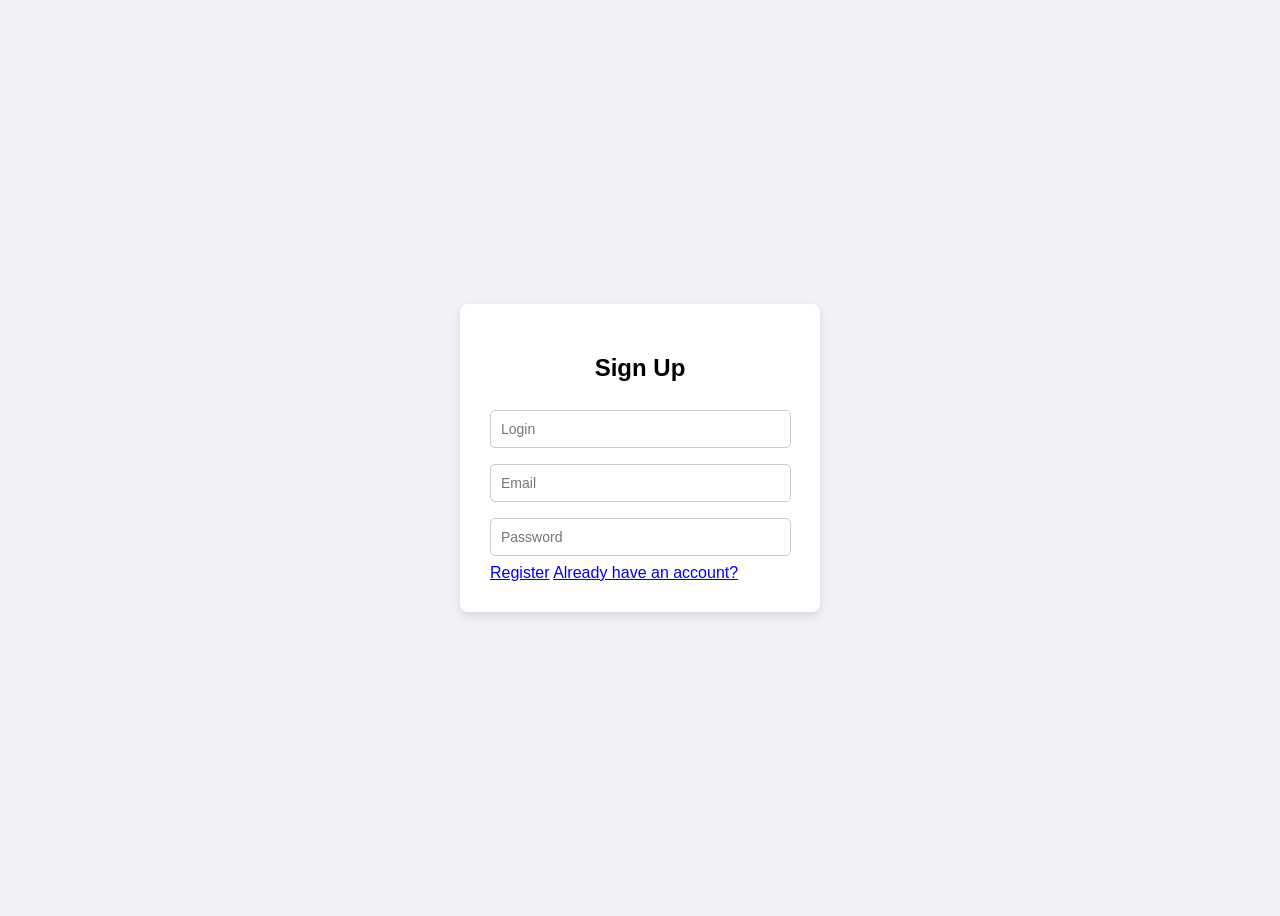
==== index.html @ b164babf "Modify registration form in index.html Updated the registration form to use a link for submission in" ====
<!DOCTYPE html>
<html lang="en">
<head>
    <meta charset="UTF-8">
    <meta name="viewport" content="width=device-width, initial-scale=1.0">
    <title>Sign Up</title>
    <link rel="stylesheet" href="https://fonts.googleapis.com/css2?family=Material+Symbols+Outlined">
    <link rel="stylesheet" href="reg.css">
</head>
<body>
    <div class="signin-box">
        <h2>Sign Up</h2>
        <form action="main.html" method="get">
            <input type="text" placeholder="Login" required>
            <input type="email" placeholder="Email" required>
            <input type="password" placeholder="Password" required>
            <a href="main.html" class="btn">Register</a>
            <a href="signin.html">Already have an account?</a>
        </form>
    </div>
</body>
</html>
---- reg.css ----
body {
      font-family: Arial, sans-serif;
      background: #f0f2f5;
      display: flex;
      justify-content: center;
      align-items: center;
      height: 100vh;
    }
    .signin-box {
      background: #fff;
      padding: 30px;
      border-radius: 8px;
      box-shadow: 0 4px 10px rgba(0,0,0,0.1);
      width: 300px;
    }
    .signin-box h2 {
      text-align: center;
      margin-bottom: 20px;
    }
    .signin-box input {
      width: 93%;
      padding: 10px;
      margin: 8px 0;
      border: 1px solid #ccc;
      border-radius: 5px;
      font-size: 14px;
    }
    .signin-box button {
      width: 100%;
      padding: 10px;
      background: #3498db;
      color: #fff;
      border: none;
      border-radius: 5px;
      font-size: 16px;
      cursor: pointer;
    }
    .signin-box button:hover {
      background: #2980b9;
    }
    .check{
        margin-bottom: 0;
        margin-left: 1%;
        text-decoration: none;
        color: black;
    }
    .pos{
        position: relative;
        left: 5%;
        bottom: 20%;
    }
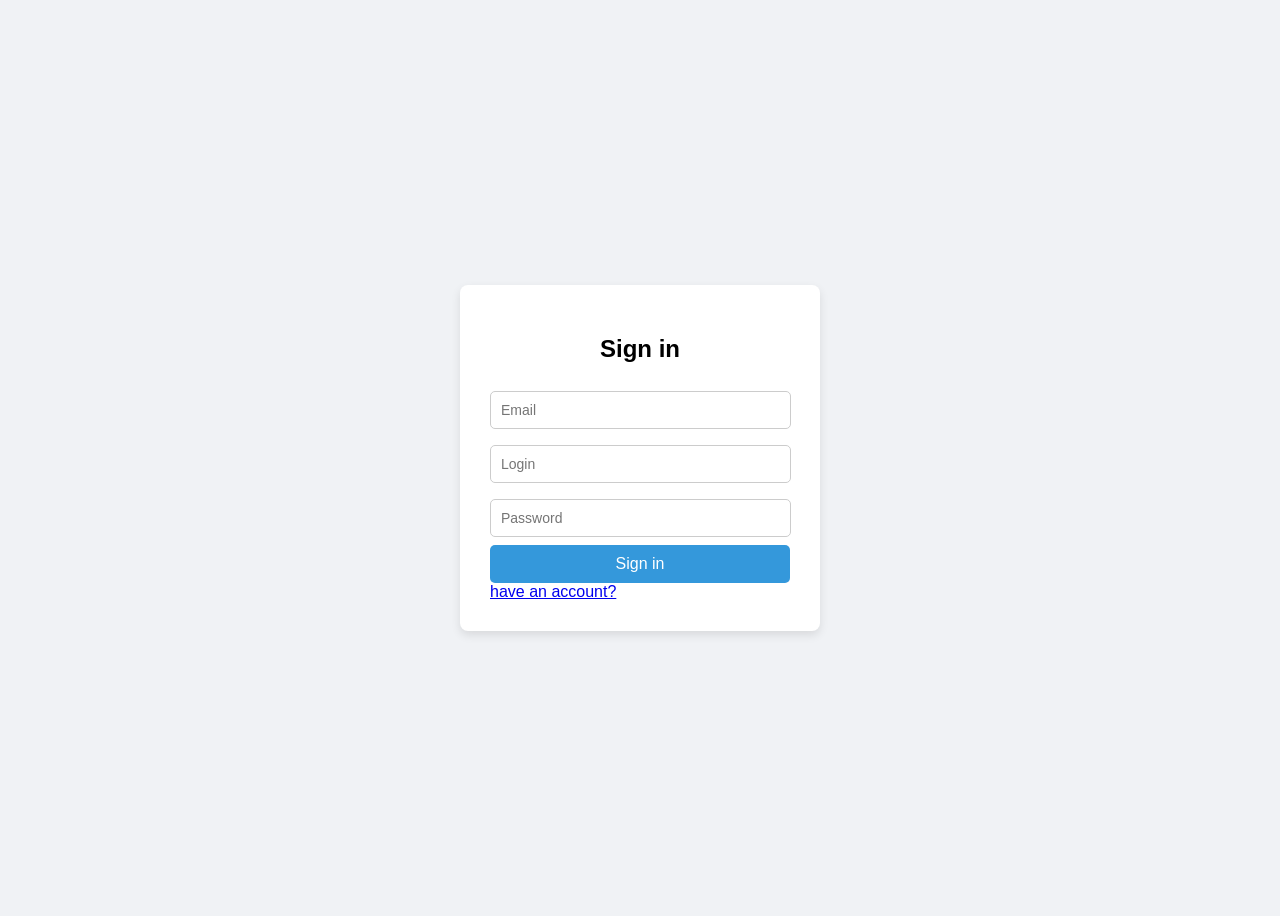
==== commit 015d42ac: "Update index.html" ====
--- a/index.html
+++ b/index.html
@@ -1,21 +1,21 @@
 <!DOCTYPE html>
 <html lang="en">
 <head>
+    <link rel="stylesheet" href="https://fonts.googleapis.com/css2?family=Material+Symbols+Outlined" />
     <meta charset="UTF-8">
+    <link rel="stylesheet" href="reg.css">
     <meta name="viewport" content="width=device-width, initial-scale=1.0">
-    <title>Sign Up</title>
-    <link rel="stylesheet" href="https://fonts.googleapis.com/css2?family=Material+Symbols+Outlined">
-    <link rel="stylesheet" href="reg.css">
+    <title>Sign in</title>
 </head>
 <body>
     <div class="signin-box">
-        <h2>Sign Up</h2>
-        <form action="main.html" method="get">
+        <h2>Sign in</h2>
+        <form action="main.html" method="post">
+            <input type="email" placeholder="Email" required>
             <input type="text" placeholder="Login" required>
-            <input type="email" placeholder="Email" required>
             <input type="password" placeholder="Password" required>
-            <a href="main.html" class="btn">Register</a>
-            <a href="signin.html">Already have an account?</a>
+            <button type="submit">Sign in</button>
+            <a href="signin.html">have an account?</a>
         </form>
     </div>
 </body>
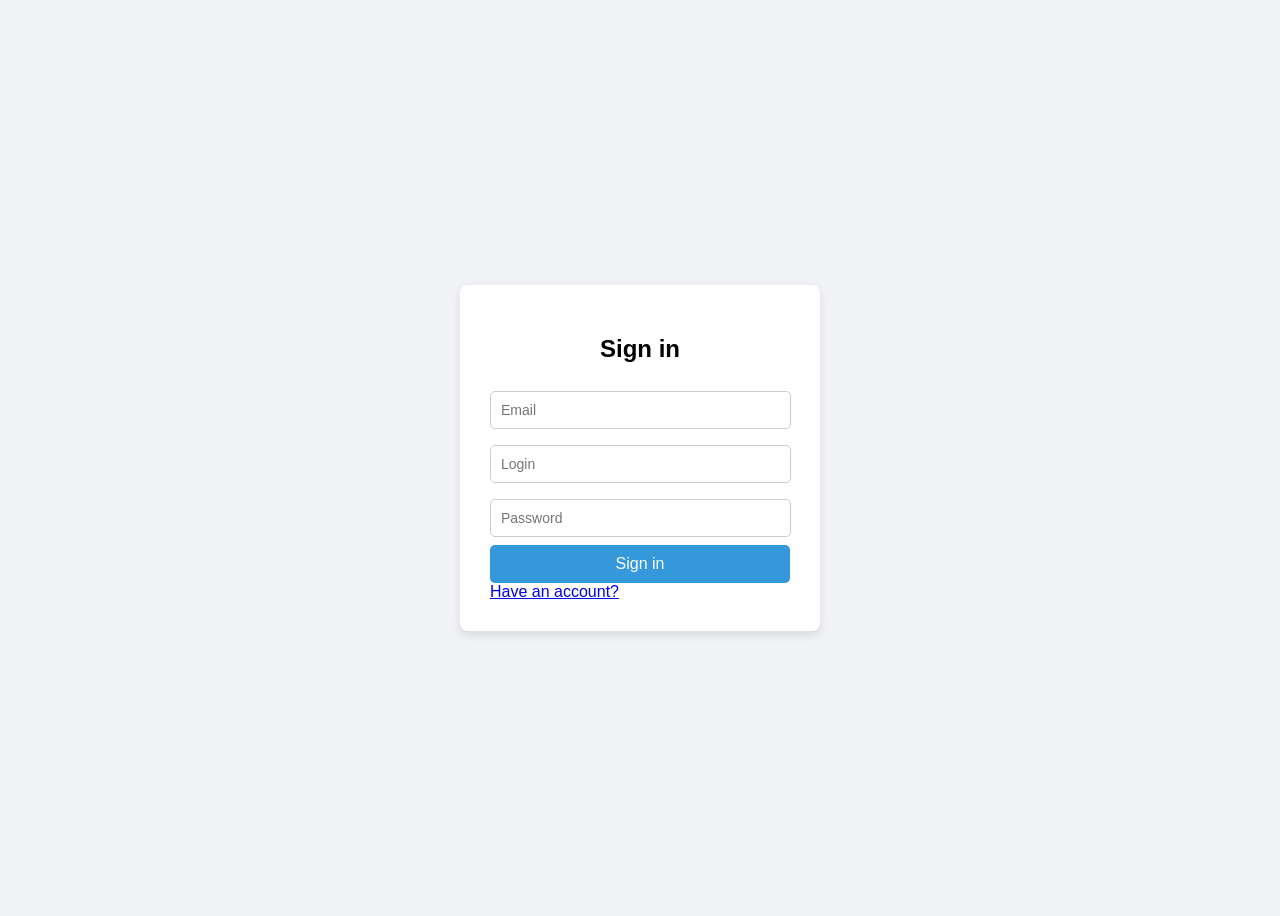
==== commit f4cdceb4: "Update index.html" ====
--- a/index.html
+++ b/index.html
@@ -8,15 +8,18 @@
     <title>Sign in</title>
 </head>
 <body>
-    <div class="signin-box">
-        <h2>Sign in</h2>
-        <form action="main.html" method="post">
-            <input type="email" placeholder="Email" required>
-            <input type="text" placeholder="Login" required>
-            <input type="password" placeholder="Password" required>
-            <button type="submit">Sign in</button>
-            <a href="signin.html">have an account?</a>
-        </form>
-    </div>
+ <div class="signin-box">
+    <h2>Sign in</h2>
+
+    <form action="main.html" method="get">
+        <input type="email" placeholder="Email" required>
+        <input type="text" placeholder="Login" required>
+        <input type="password" placeholder="Password" required>
+
+        <button type="submit">Sign in</button>
+
+        <a href="signin.html">Have an account?</a>
+    </form>
+</div>
 </body>
 </html>
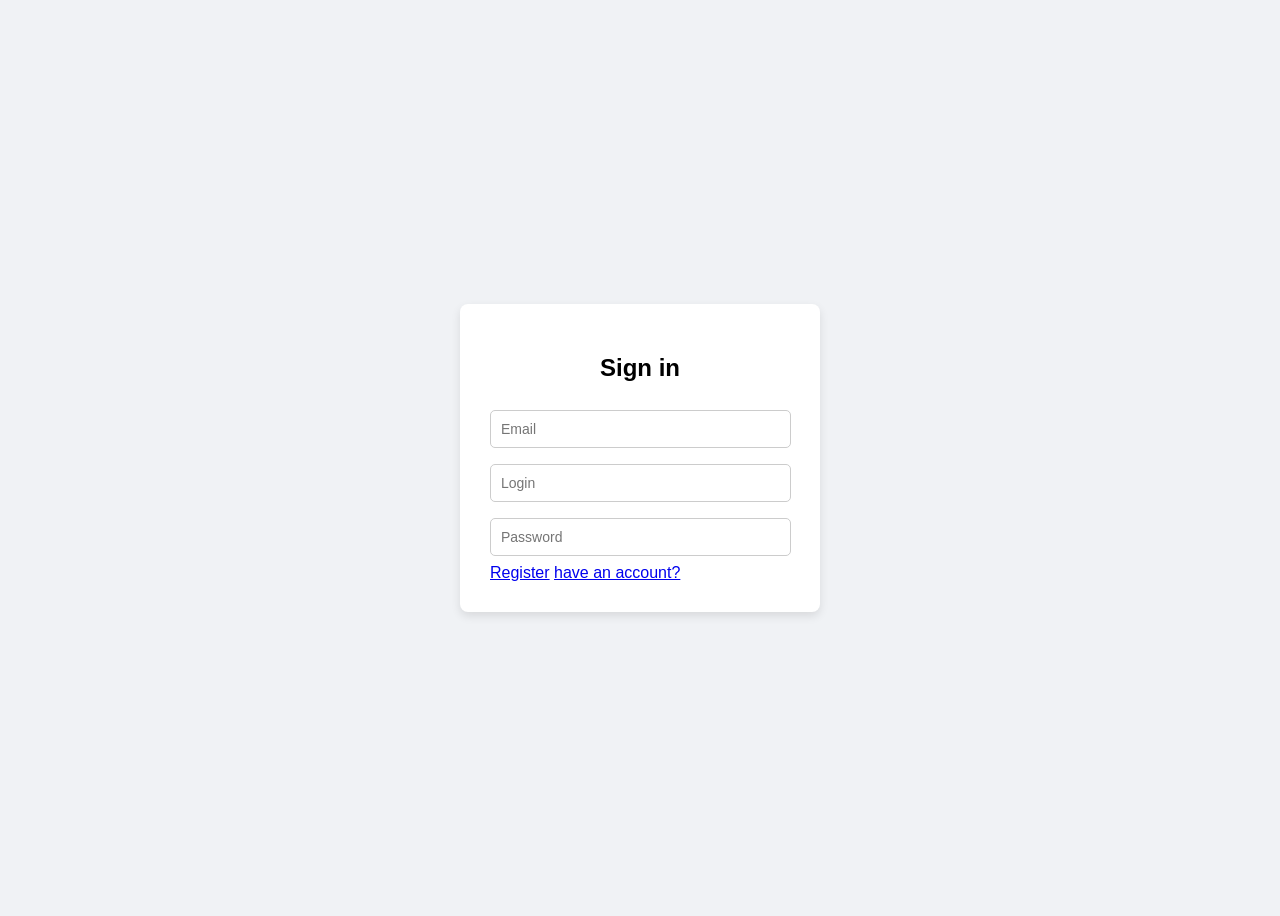
==== commit 802b0737: "Update sign-in form method and registration link Changed form method to POST and updated button for " ====
--- a/index.html
+++ b/index.html
@@ -8,18 +8,15 @@
     <title>Sign in</title>
 </head>
 <body>
- <div class="signin-box">
-    <h2>Sign in</h2>
-
-    <form action="main.html" method="get">
-        <input type="email" placeholder="Email" required>
-        <input type="text" placeholder="Login" required>
-        <input type="password" placeholder="Password" required>
-
-        <button type="submit">Sign in</button>
-
-        <a href="signin.html">Have an account?</a>
-    </form>
-</div>
+    <div class="signin-box">
+        <h2>Sign in</h2>
+        <form action="main.html" method="post">
+            <input type="email" placeholder="Email" required>
+            <input type="text" placeholder="Login" required>
+            <input type="password" placeholder="Password" required>
+            <a href="main.html" class = "btnn">Register</a>
+            <a href="signin.html">have an account?</a>
+        </form>
+    </div>
 </body>
 </html>
